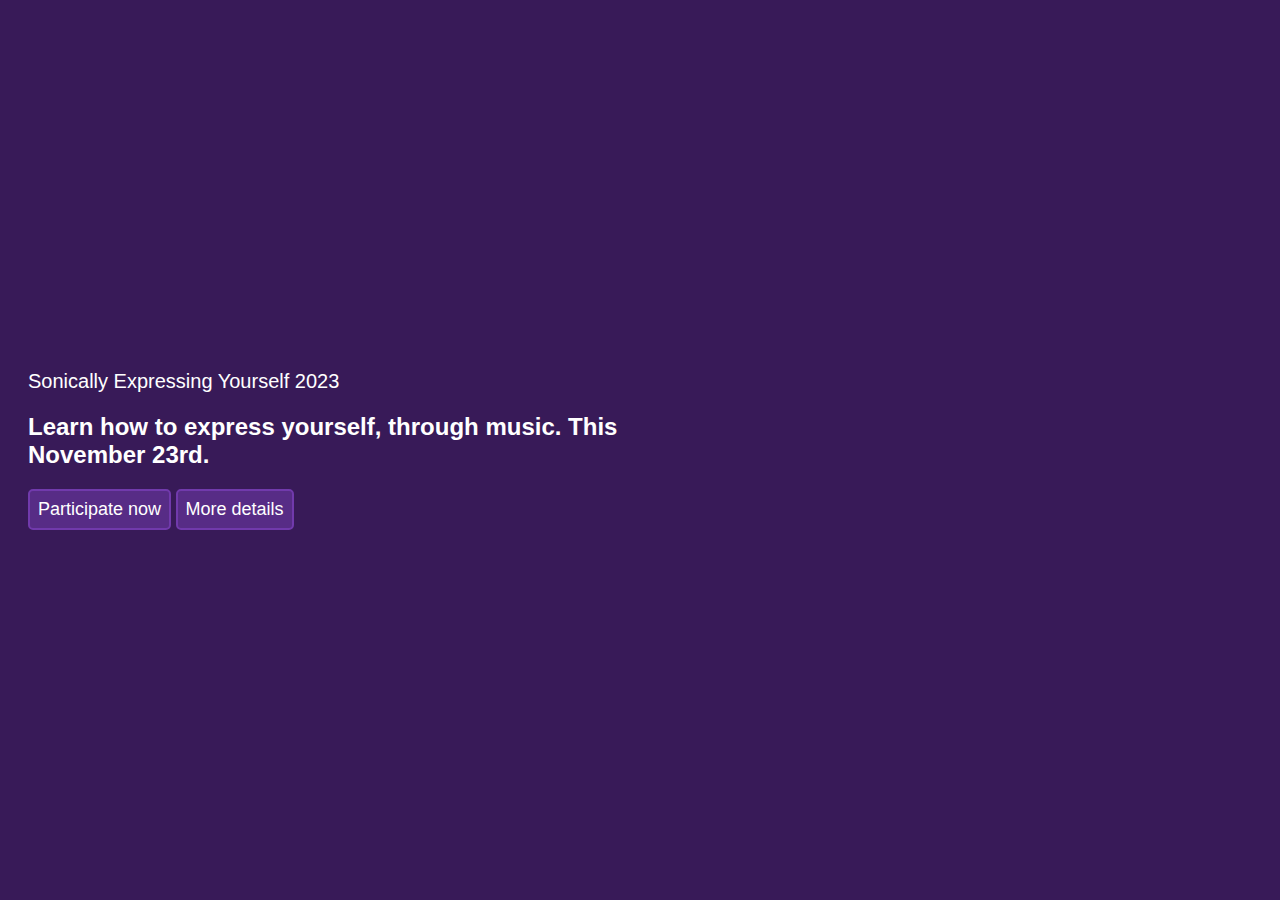
==== index.html @ 88ef16a2 "first commit" ====
<!DOCTYPE html>
<html lang="en">
  <head>
    <meta charset="UTF-8" />
    <meta name="viewport" content="width=device-width, initial-scale=1.0" />
    <link rel="stylesheet" href="css/global.css" />
    <link rel="stylesheet" href="css/style.css" />
    <title>Sonically Expressing Yourself 2023 Event</title>
  </head>
  <body>
    <div class="landing-hero">
      <div class="landing-container">
        <p class="title">Sonically Expressing Yourself 2023</p>
        <h2 class="subtitle">
          Learn how to express yourself, through music. This November 23rd.
        </h2>
        <div>
          <button>Participate now</button>
          <button>More details</button>
        </div>
      </div>
    </div>
  </body>
</html>
---- css/global.css ----
@import url("satoshi.css");

html,
body {
  font-family: "Satoshi", BlinkMacSystemFont, -apple-system, "Segoe UI",
    "Roboto", "Oxygen", "Ubuntu", "Cantarell", "Fira Sans", "Droid Sans",
    "Helvetica Neue", "Helvetica", "Arial", sans-serif;
  background-color: #381a58;
  color: white;
  width: 99.5%;
  height: 98%;
}

* {
  font-family: inherit;
}

button {
  background-color: #572c86;
  border: 2.5px solid #713aac;
  color: white;
  border-radius: 5px;
  transition: all 150ms cubic-bezier(0.65, 0.05, 0.36, 1);
}

button:hover {
  transform: scale(1.1);
  cursor: pointer;
}

button:active {
  transform: scale(0.9);
}
---- css/style.css ----
.landing-hero {
  width: 100%;
  height: 100%;
  display: flex;
  flex-direction: column;
  justify-content: center;
  background-color: #381a58;
}

.landing-hero .landing-container {
  color: white;
  margin-left: 20px;
}

.landing-hero .landing-container p.title {
  font-size: 20px;
}

.landing-hero .landing-container h2.subtitle {
  max-width: 50%;
}

.landing-hero .landing-container button {
  font-size: 18px;
  padding: 8px;
}
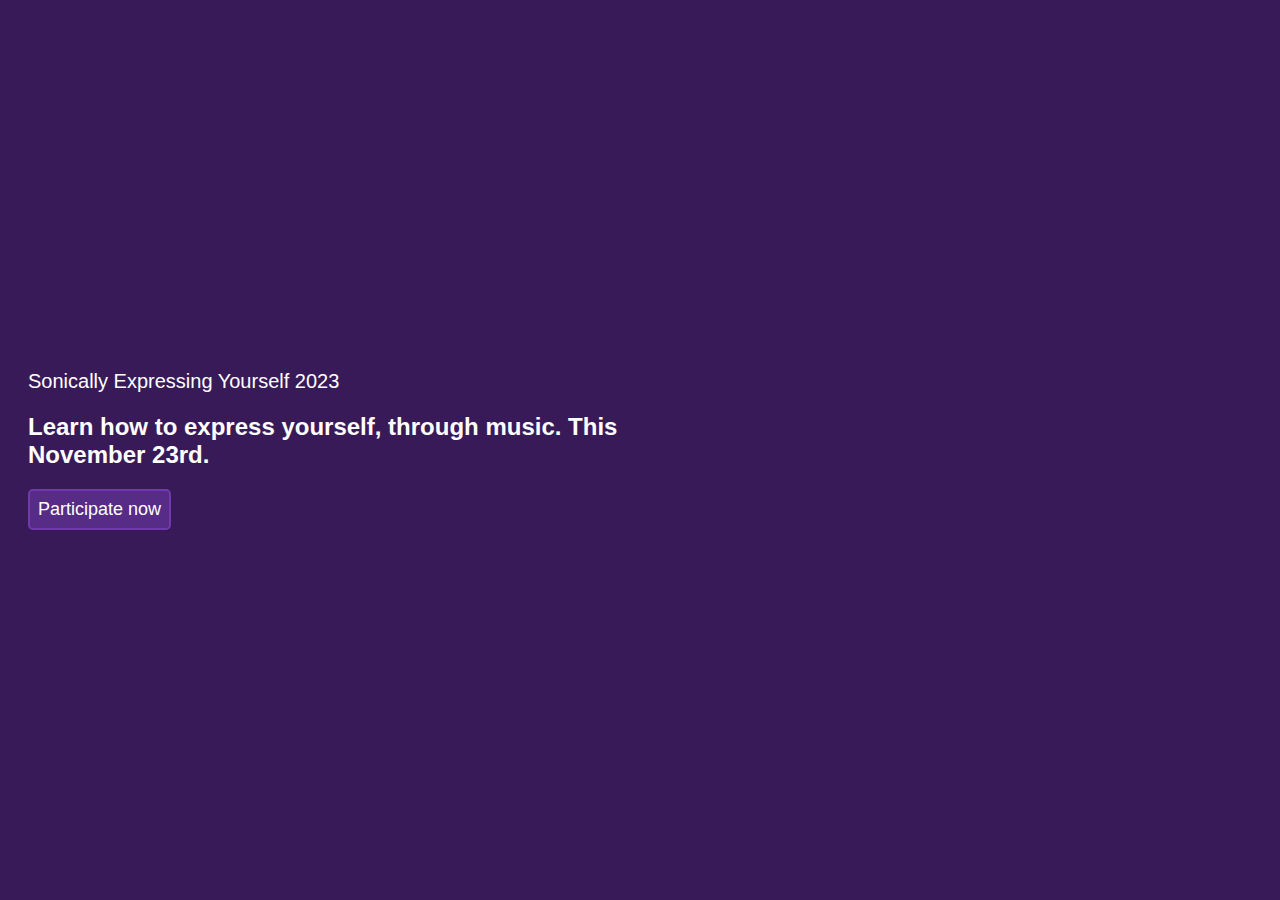
==== commit dc2834ab: "Added waiting room & song status" ====
--- a/index.html
+++ b/index.html
@@ -3,6 +3,7 @@
   <head>
     <meta charset="UTF-8" />
     <meta name="viewport" content="width=device-width, initial-scale=1.0" />
+    <link rel="stylesheet" href="css/satoshi.css" />
     <link rel="stylesheet" href="css/global.css" />
     <link rel="stylesheet" href="css/style.css" />
     <title>Sonically Expressing Yourself 2023 Event</title>
@@ -16,7 +17,6 @@
         </h2>
         <div>
           <button>Participate now</button>
-          <button>More details</button>
         </div>
       </div>
     </div>
--- a/css/satoshi.css
+++ b/css/satoshi.css
@@ -0,0 +1,178 @@
+/**
+ * @license
+ *
+ * Font Family: Satoshi
+ * Designed by: Deni Anggara
+ * URL: https://www.fontshare.com/fonts/satoshi
+ * © 2022 Indian Type Foundry
+ *
+ * Font Styles:
+ * Satoshi Variable(Variable font)
+ * Satoshi Variable Italic(Variable font)
+ * Satoshi Light
+ * Satoshi Light Italic
+ * Satoshi Regular
+ * Satoshi Italic
+ * Satoshi Medium
+ * Satoshi Medium Italic
+ * Satoshi Bold
+ * Satoshi Bold Italic
+ * Satoshi Black
+ * Satoshi Black Italic
+ *
+*/
+
+
+/**
+* This is a variable font
+* You can controll variable axes as shown below:
+* font-variation-settings: 'wght' 900.0;
+*
+* available axes:
+
+* 'wght' (range from 300.0 to 900.0)
+
+*/
+
+@font-face {
+  font-family: 'Satoshi-Variable';
+  src: url('../fonts/Satoshi-Variable.woff2') format('woff2'),
+       url('../fonts/Satoshi-Variable.woff') format('woff'),
+       url('../fonts/Satoshi-Variable.ttf') format('truetype');
+       font-weight: 300 900;
+       font-display: swap;
+       font-style: normal;
+}
+
+
+/**
+* This is a variable font
+* You can controll variable axes as shown below:
+* font-variation-settings: 'wght' 900.0;
+*
+* available axes:
+
+* 'wght' (range from 300.0 to 900.0)
+
+*/
+
+@font-face {
+  font-family: 'Satoshi-VariableItalic';
+  src: url('../fonts/Satoshi-VariableItalic.woff2') format('woff2'),
+       url('../fonts/Satoshi-VariableItalic.woff') format('woff'),
+       url('../fonts/Satoshi-VariableItalic.ttf') format('truetype');
+       font-weight: 300 900;
+       font-display: swap;
+       font-style: italic;
+}
+
+
+@font-face {
+  font-family: 'Satoshi-Light';
+  src: url('../fonts/Satoshi-Light.woff2') format('woff2'),
+       url('../fonts/Satoshi-Light.woff') format('woff'),
+       url('../fonts/Satoshi-Light.ttf') format('truetype');
+       font-weight: 300;
+       font-display: swap;
+       font-style: normal;
+}
+
+
+@font-face {
+  font-family: 'Satoshi-LightItalic';
+  src: url('../fonts/Satoshi-LightItalic.woff2') format('woff2'),
+       url('../fonts/Satoshi-LightItalic.woff') format('woff'),
+       url('../fonts/Satoshi-LightItalic.ttf') format('truetype');
+       font-weight: 300;
+       font-display: swap;
+       font-style: italic;
+}
+
+
+@font-face {
+  font-family: 'Satoshi-Regular';
+  src: url('../fonts/Satoshi-Regular.woff2') format('woff2'),
+       url('../fonts/Satoshi-Regular.woff') format('woff'),
+       url('../fonts/Satoshi-Regular.ttf') format('truetype');
+       font-weight: 400;
+       font-display: swap;
+       font-style: normal;
+}
+
+
+@font-face {
+  font-family: 'Satoshi-Italic';
+  src: url('../fonts/Satoshi-Italic.woff2') format('woff2'),
+       url('../fonts/Satoshi-Italic.woff') format('woff'),
+       url('../fonts/Satoshi-Italic.ttf') format('truetype');
+       font-weight: 400;
+       font-display: swap;
+       font-style: italic;
+}
+
+
+@font-face {
+  font-family: 'Satoshi-Medium';
+  src: url('../fonts/Satoshi-Medium.woff2') format('woff2'),
+       url('../fonts/Satoshi-Medium.woff') format('woff'),
+       url('../fonts/Satoshi-Medium.ttf') format('truetype');
+       font-weight: 500;
+       font-display: swap;
+       font-style: normal;
+}
+
+
+@font-face {
+  font-family: 'Satoshi-MediumItalic';
+  src: url('../fonts/Satoshi-MediumItalic.woff2') format('woff2'),
+       url('../fonts/Satoshi-MediumItalic.woff') format('woff'),
+       url('../fonts/Satoshi-MediumItalic.ttf') format('truetype');
+       font-weight: 500;
+       font-display: swap;
+       font-style: italic;
+}
+
+
+@font-face {
+  font-family: 'Satoshi-Bold';
+  src: url('../fonts/Satoshi-Bold.woff2') format('woff2'),
+       url('../fonts/Satoshi-Bold.woff') format('woff'),
+       url('../fonts/Satoshi-Bold.ttf') format('truetype');
+       font-weight: 700;
+       font-display: swap;
+       font-style: normal;
+}
+
+
+@font-face {
+  font-family: 'Satoshi-BoldItalic';
+  src: url('../fonts/Satoshi-BoldItalic.woff2') format('woff2'),
+       url('../fonts/Satoshi-BoldItalic.woff') format('woff'),
+       url('../fonts/Satoshi-BoldItalic.ttf') format('truetype');
+       font-weight: 700;
+       font-display: swap;
+       font-style: italic;
+}
+
+
+@font-face {
+  font-family: 'Satoshi-Black';
+  src: url('../fonts/Satoshi-Black.woff2') format('woff2'),
+       url('../fonts/Satoshi-Black.woff') format('woff'),
+       url('../fonts/Satoshi-Black.ttf') format('truetype');
+       font-weight: 900;
+       font-display: swap;
+       font-style: normal;
+}
+
+
+@font-face {
+  font-family: 'Satoshi-BlackItalic';
+  src: url('../fonts/Satoshi-BlackItalic.woff2') format('woff2'),
+       url('../fonts/Satoshi-BlackItalic.woff') format('woff'),
+       url('../fonts/Satoshi-BlackItalic.ttf') format('truetype');
+       font-weight: 900;
+       font-display: swap;
+       font-style: italic;
+}
+
--- a/css/global.css
+++ b/css/global.css
@@ -1,5 +1,3 @@
-@import url("satoshi.css");
-
 html,
 body {
   font-family: "Satoshi", BlinkMacSystemFont, -apple-system, "Segoe UI",
@@ -9,10 +7,17 @@
   color: white;
   width: 99.5%;
   height: 98%;
+  box-sizing: border-box;
 }
 
 * {
   font-family: inherit;
+}
+*,
+*:before,
+*:after {
+  font-family: inherit;
+  box-sizing: inherit;
 }
 
 button {
@@ -20,14 +25,14 @@
   border: 2.5px solid #713aac;
   color: white;
   border-radius: 5px;
-  transition: all 150ms cubic-bezier(0.65, 0.05, 0.36, 1);
+  transition: all 500ms cubic-bezier(0.23, 1, 0.32, 1);
 }
 
 button:hover {
-  transform: scale(1.1);
+  transform: scale(1.05);
   cursor: pointer;
 }
 
 button:active {
-  transform: scale(0.9);
+  transform: scale(0.95);
 }
